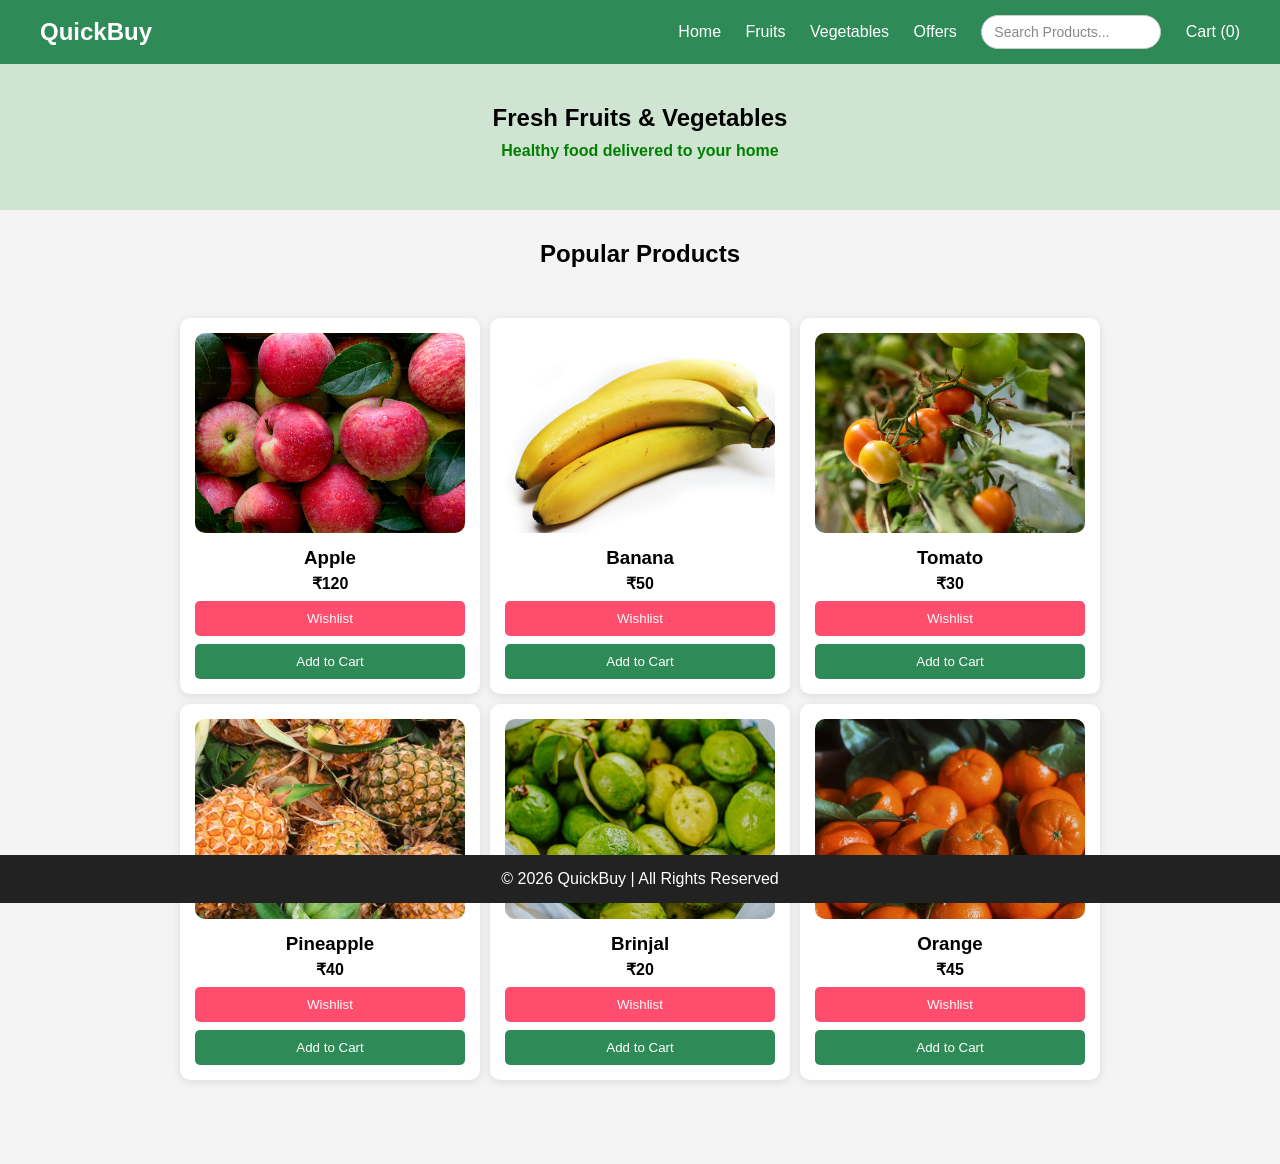
==== mini-project/QuickBuy/HTML/index.html @ e760521d "Add files via upload" ====
<!DOCTYPE html>
<html>

<head>
    <title>QuickBuy</title>
    <link rel="stylesheet" href="../CSS/style.css">
</head>

<body onload="loadCart()">

    <header>

        <h2>QuickBuy</h2>

        <nav>
            <a href="index.html">Home</a>
            <a href="fruits.html">Fruits</a>
            <a href="vegetables.html">Vegetables</a>
            <a href="offers.html">Offers</a>

            <input type="text" id="search" placeholder="Search Products..." onkeyup="searchProduct()">
            <a href="cart.html">Cart (<span id="cart-count">0</span>)</a>
        </nav>

    </header>

    <section class="hero">
        <h1>Fresh Fruits & Vegetables</h1>
        <p class="para">Healthy food delivered to your home</p>
    </section>

    <h2 class="title">Popular Products</h2>

    <section class="products">

        <div class="card">
            <img src="../Images/apple.avif">
            <h3>Apple</h3>
            <p>₹120</p>
            <button onclick="addWishlist('Apple')"> Wishlist</button>
            <button onclick="addToCart('Apple',120)">Add to Cart</button>
        </div>

        <div class="card">
            <img src="../Images/banana.avif">
            <h3>Banana</h3>
            <p>₹50</p>
            <button onclick="addWishlist('Banana')"> Wishlist</button>
            <button onclick="addToCart('Banana',50)">Add to Cart</button>
        </div>

        <div class="card">
            <img src="../Images/tomato.avif">
            <h3>Tomato</h3>
            <p>₹30</p>
            <button onclick="addWishlist('Tomato')"> Wishlist</button>
            <button onclick="addToCart('Tomato',30)">Add to Cart</button>
        </div>

        <div class="card">
            <img src="../Images/pineapple.avif">
            <h3>Pineapple</h3>
            <p>₹40</p>
            <button onclick="addWishlist('Pineapple')"> Wishlist</button>
            <button onclick="addToCart('Pineapple',40)">Add to Cart</button>
        </div>

        <div class="card">
            <img src="../Images/guava.avif">
            <h3>Brinjal</h3>
            <p>₹20</p>
            <button onclick="addWishlist('Brinjal')"> Wishlist</button>
            <button onclick="addToCart('Brinjal',20)">Add to Cart</button>
        </div>

        <div class="card">
            <img src="../Images/orange.avif">
            <h3>Orange</h3>
            <p>₹45</p>
            <button onclick="addWishlist('Orange')"> Wishlist</button>
            <button onclick="addToCart('Orange',45)">Add to Cart</button>
        </div>

    </section>

    <footer>
        <p>© 2026 QuickBuy | All Rights Reserved</p>
    </footer>

    <script src="../Javascript/script.js"></script>

</body>

</html>
---- mini-project/QuickBuy/CSS/style.css ----
*{
margin:0;
padding:0;
box-sizing:border-box;
font-family:Arial;
}

body{
background:#f4f4f4;
}

/* Navbar */

header{
display:flex;
justify-content:space-between;
align-items:center;
background:#2e8b57;
color:white;
padding:15px 40px;
}

.para{
    color: green;
    margin: 10px;
    font-weight: 600;
}

nav a{
color:white;
margin-left:20px;
text-decoration:none;
font-size:16px;
}

nav a:hover{
color: orange;
padding-bottom: 10px;
border-bottom: 2px solid orange;
}

/* Search Input */

#search{
padding:8px 12px;
margin-left:20px;
border:1px solid #ccc;
border-radius:20px;
outline:none;
font-size:14px;
width:180px;
transition:0.3s;
}

/* When user clicks */

#search:focus{
border-color:#2e8b57;
box-shadow:0 0 5px rgba(46,139,87,0.5);
}

/* Placeholder color */

#search::placeholder{
color:#888;
}

.card button{
display:block;
width:100%;
margin-top:8px;
}

.card button:first-of-type{
background:#ff4d6d;
}

/* Hero */

.hero{
background:#cfe5d1;
text-align:center;
padding:40px;
}

/* Section Title */

.title{
text-align:center;
margin:30px 0;
}

/* Product Grid */

.products{
display:flex;
flex-wrap: wrap;
justify-content: center;
gap:10px;
padding:20px 40px;
margin-bottom: 5%;
}

/* Card */

.card{
background:white;
padding:15px;
border-radius:10px;
text-align:center;
width: 300px;
box-shadow:0 2px 10px rgba(0,0,0,0.1);
}

.card img{
width:100%;
height:200px;
object-fit:cover;
border-radius:10px;
}

.card h3{
margin-top:10px;
}

.card p{
margin:5px 0;
font-weight:bold;
}

.card:hover{
    box-shadow: 5px 2px 5px rgb(231, 225, 225);
    transform: translateY(-10px);
}

/* Button */

button{
background:#2e8b57;
color:white;
border:none;
padding:10px 15px;
border-radius:5px;
cursor:pointer;
}

button:hover{
background:#1f6b45;
}

/* Cart Table */

.cart-table{
width:80%;
margin:30px auto;
border-collapse:collapse;
}

.cart-table th,
.cart-table td{
padding:12px;
border-bottom:1px solid #ddd;
text-align:center;
}

.total{
text-align:center;
margin:20px;
font-size:20px;
}

/* Footer */

footer{
background:#222;
color:white;
width: 100vw;
text-align:center;
padding:15px;
margin-top:40px;
position: fixed;
bottom:-3px;
}



@media (max-width:900px){

header{
flex-direction:column;
gap:10px;
}

.products{
padding:20px;
}

}

/* Mobile */

@media (max-width:600px){

nav a{
display:block;
margin:10px 0;
}

.hero{
padding:25px;
}

.card img{
height:160px;
}

footer{
font-size:14px;
}

}
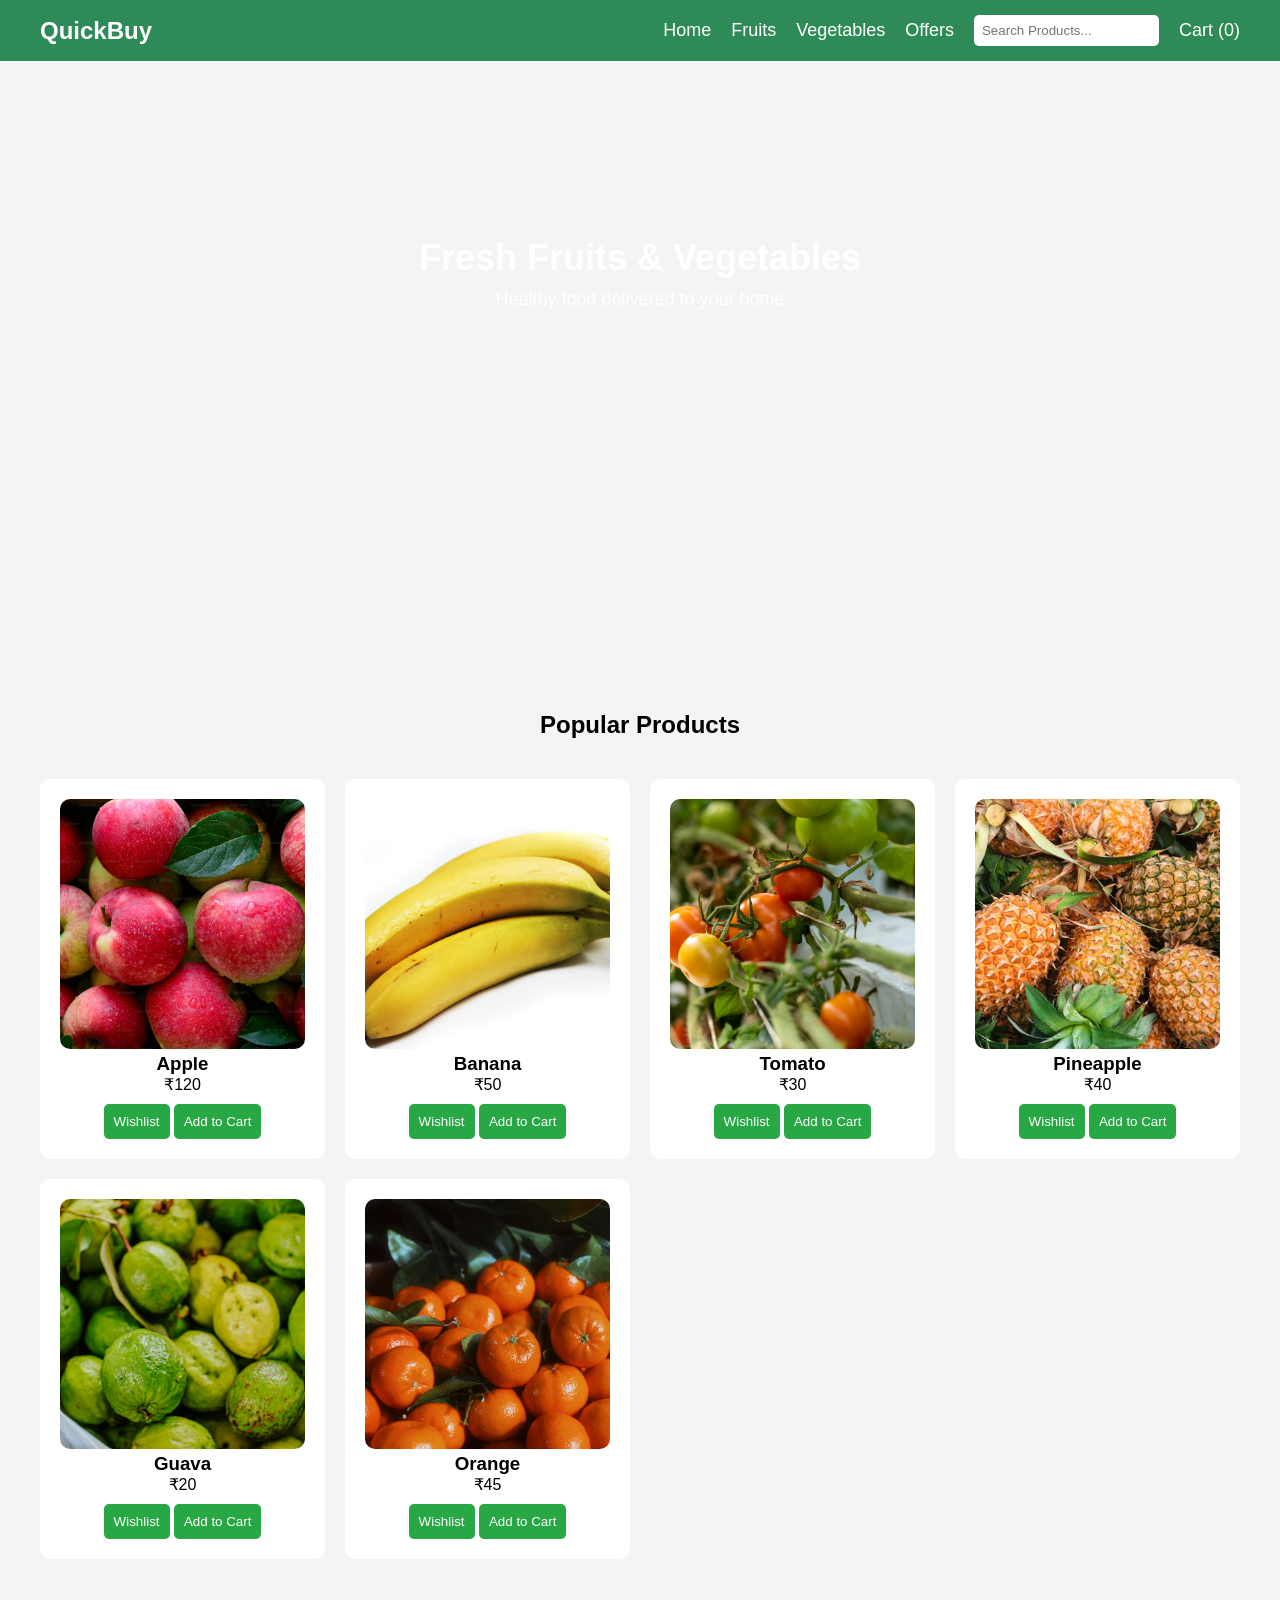
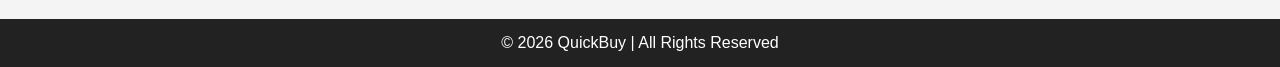
==== commit 1d9dc629: "Update index.html" ====
--- a/mini-project/QuickBuy/HTML/index.html
+++ b/mini-project/QuickBuy/HTML/index.html
@@ -1,94 +1,114 @@
 <!DOCTYPE html>
-<html>
+<html lang="en">
 
 <head>
+    <meta charset="UTF-8">
+    <meta name="viewport" content="width=device-width, initial-scale=1.0">
     <title>QuickBuy</title>
     <link rel="stylesheet" href="../CSS/style.css">
 </head>
 
 <body onload="loadCart()">
 
+    <!-- HEADER -->
     <header>
-
-        <h2>QuickBuy</h2>
+        <h2 class="logo">QuickBuy</h2>
 
         <nav>
-            <a href="index.html">Home</a>
-            <a href="fruits.html">Fruits</a>
-            <a href="vegetables.html">Vegetables</a>
-            <a href="offers.html">Offers</a>
-
-            <input type="text" id="search" placeholder="Search Products..." onkeyup="searchProduct()">
-            <a href="cart.html">Cart (<span id="cart-count">0</span>)</a>
+            <ul>
+                <li><a href="index.html">Home</a></li>
+                <li><a href="fruits.html">Fruits</a></li>
+                <li><a href="vegetables.html">Vegetables</a></li>
+                <li><a href="offers.html">Offers</a></li>
+                <li>
+                    <input type="text" id="search" placeholder="Search Products..." onkeyup="searchProduct()">
+                </li>
+                <li>
+                    <a href="cart.html">Cart (<span id="cart-count">0</span>)</a>
+                </li>
+            </ul>
         </nav>
-
     </header>
 
-    <section class="hero">
+    <!-- HERO SECTION -->
+    <section class="hero" id="hero">
         <h1>Fresh Fruits & Vegetables</h1>
-        <p class="para">Healthy food delivered to your home</p>
+        <p>Healthy food delivered to your home</p>
     </section>
 
-    <h2 class="title">Popular Products</h2>
+    <!-- PRODUCTS -->
+    <h2 style="text-align:center; margin-top:20px;">Popular Products</h2>
 
     <section class="products">
 
-        <div class="card">
-            <img src="../Images/apple.avif">
-            <h3>Apple</h3>
-            <p>₹120</p>
-            <button onclick="addWishlist('Apple')"> Wishlist</button>
-            <button onclick="addToCart('Apple',120)">Add to Cart</button>
-        </div>
+        <div class="product-grid">
 
-        <div class="card">
-            <img src="../Images/banana.avif">
-            <h3>Banana</h3>
-            <p>₹50</p>
-            <button onclick="addWishlist('Banana')"> Wishlist</button>
-            <button onclick="addToCart('Banana',50)">Add to Cart</button>
-        </div>
+            <!-- PRODUCT 1 -->
+            <div class="card">
+                <img src="../Images/apple.avif" alt="Apple">
+                <h3>Apple</h3>
+                <p>₹120</p>
+                <button onclick="addWishlist('Apple')">Wishlist</button>
+                <button onclick="addToCart('Apple',120)">Add to Cart</button>
+            </div>
 
-        <div class="card">
-            <img src="../Images/tomato.avif">
-            <h3>Tomato</h3>
-            <p>₹30</p>
-            <button onclick="addWishlist('Tomato')"> Wishlist</button>
-            <button onclick="addToCart('Tomato',30)">Add to Cart</button>
-        </div>
+            <!-- PRODUCT 2 -->
+            <div class="card">
+                <img src="../Images/banana.avif" alt="Banana">
+                <h3>Banana</h3>
+                <p>₹50</p>
+                <button onclick="addWishlist('Banana')">Wishlist</button>
+                <button onclick="addToCart('Banana',50)">Add to Cart</button>
+            </div>
 
-        <div class="card">
-            <img src="../Images/pineapple.avif">
-            <h3>Pineapple</h3>
-            <p>₹40</p>
-            <button onclick="addWishlist('Pineapple')"> Wishlist</button>
-            <button onclick="addToCart('Pineapple',40)">Add to Cart</button>
-        </div>
+            <!-- PRODUCT 3 -->
+            <div class="card">
+                <img src="../Images/tomato.avif" alt="Tomato">
+                <h3>Tomato</h3>
+                <p>₹30</p>
+                <button onclick="addWishlist('Tomato')">Wishlist</button>
+                <button onclick="addToCart('Tomato',30)">Add to Cart</button>
+            </div>
 
-        <div class="card">
-            <img src="../Images/guava.avif">
-            <h3>Brinjal</h3>
-            <p>₹20</p>
-            <button onclick="addWishlist('Brinjal')"> Wishlist</button>
-            <button onclick="addToCart('Brinjal',20)">Add to Cart</button>
-        </div>
+            <!-- PRODUCT 4 -->
+            <div class="card">
+                <img src="../Images/pineapple.avif" alt="Pineapple">
+                <h3>Pineapple</h3>
+                <p>₹40</p>
+                <button onclick="addWishlist('Pineapple')">Wishlist</button>
+                <button onclick="addToCart('Pineapple',40)">Add to Cart</button>
+            </div>
 
-        <div class="card">
-            <img src="../Images/orange.avif">
-            <h3>Orange</h3>
-            <p>₹45</p>
-            <button onclick="addWishlist('Orange')"> Wishlist</button>
-            <button onclick="addToCart('Orange',45)">Add to Cart</button>
+            <!-- PRODUCT 5 -->
+            <div class="card">
+                <img src="../Images/guava.avif" alt="Guava">
+                <h3>Guava</h3>
+                <p>₹20</p>
+                <button onclick="addWishlist('Guava')">Wishlist</button>
+                <button onclick="addToCart('Guava',20)">Add to Cart</button>
+            </div>
+
+            <!-- PRODUCT 6 -->
+            <div class="card">
+                <img src="../Images/orange.avif" alt="Orange">
+                <h3>Orange</h3>
+                <p>₹45</p>
+                <button onclick="addWishlist('Orange')">Wishlist</button>
+                <button onclick="addToCart('Orange',45)">Add to Cart</button>
+            </div>
+
         </div>
 
     </section>
 
-    <footer>
+    <!-- FOOTER -->
+    <footer class="footer">
         <p>© 2026 QuickBuy | All Rights Reserved</p>
     </footer>
 
-    <script src="../Javascript/script.js"></script>
+    <!-- SCRIPT -->
+    <script src="../JS/index.js"></script>
 
 </body>
 
-</html>+</html>
--- a/mini-project/QuickBuy/CSS/style.css
+++ b/mini-project/QuickBuy/CSS/style.css
@@ -1,221 +1,185 @@
 *{
-margin:0;
-padding:0;
-box-sizing:border-box;
-font-family:Arial;
+  margin:0;
+  padding:0;
+  box-sizing:border-box;
+  font-family:Arial, sans-serif;
 }
 
 body{
-background:#f4f4f4;
+  background:#f4f4f4;
 }
 
-/* Navbar */
-
 header{
-display:flex;
-justify-content:space-between;
-align-items:center;
-background:#2e8b57;
-color:white;
-padding:15px 40px;
+  display:flex;
+  justify-content:space-between;
+  align-items:center;
+  padding:15px 40px;
+  background:#2e8b57;
+  color:white;
 }
 
-.para{
-    color: green;
-    margin: 10px;
-    font-weight: 600;
+.logo{
+  font-size:24px;
+  font-weight:bold;
+}
+
+nav ul{
+  display:flex;
+  list-style:none;
+  gap:20px;
+  align-items:center;
 }
 
 nav a{
-color:white;
-margin-left:20px;
-text-decoration:none;
-font-size:16px;
+  color:white;
+  text-decoration:none;
+  font-size:18px;
 }
 
-nav a:hover{
-color: orange;
-padding-bottom: 10px;
-border-bottom: 2px solid orange;
+nav ul li a:hover{
+  color:orange;
+  border-bottom:2px solid orange;
+  padding-bottom:5px;
 }
 
-/* Search Input */
-
-#search{
-padding:8px 12px;
-margin-left:20px;
-border:1px solid #ccc;
-border-radius:20px;
-outline:none;
-font-size:14px;
-width:180px;
-transition:0.3s;
+.hero{
+  text-align:center;
+  padding:60px;
+  background:url('../Images/bg-image.avif') no-repeat center center/cover;
+  height:70vh;
 }
 
-/* When user clicks */
-
-#search:focus{
-border-color:#2e8b57;
-box-shadow:0 0 5px rgba(46,139,87,0.5);
+.hero h1,
+.hero p{
+  color:white;
 }
 
-/* Placeholder color */
-
-#search::placeholder{
-color:#888;
+.hero h1{
+  margin-top:10%;
+  font-size:36px;
 }
 
-.card button{
-display:block;
-width:100%;
-margin-top:8px;
+.hero p{
+  margin-top:10px;
+  font-size:18px;
 }
 
-.card button:first-of-type{
-background:#ff4d6d;
+.products{
+  padding:40px;
+  text-align:center;
 }
 
-/* Hero */
-
-.hero{
-background:#cfe5d1;
-text-align:center;
-padding:40px;
+.product-grid{
+  display:grid;
+  grid-template-columns:repeat(auto-fit,minmax(250px,1fr));
+  gap:20px;
 }
 
-/* Section Title */
-
-.title{
-text-align:center;
-margin:30px 0;
-}
-
-/* Product Grid */
-
-.products{
-display:flex;
-flex-wrap: wrap;
-justify-content: center;
-gap:10px;
-padding:20px 40px;
-margin-bottom: 5%;
-}
-
-/* Card */
-
 .card{
-background:white;
-padding:15px;
-border-radius:10px;
-text-align:center;
-width: 300px;
-box-shadow:0 2px 10px rgba(0,0,0,0.1);
+  background:white;
+  padding:20px;
+  border-radius:10px;
+  text-align:center;
+  transition:0.3s;
 }
 
 .card img{
-width:100%;
-height:200px;
-object-fit:cover;
-border-radius:10px;
-}
-
-.card h3{
-margin-top:10px;
-}
-
-.card p{
-margin:5px 0;
-font-weight:bold;
+  width:100%;
+  height:250px;
+  border-radius:10px;
+  object-fit:cover;
 }
 
 .card:hover{
-    box-shadow: 5px 2px 5px rgb(231, 225, 225);
-    transform: translateY(-10px);
+  box-shadow:0 8px 20px rgba(0,0,0,0.15);
+  transform:translateY(-10px);
 }
 
-/* Button */
-
 button{
-background:#2e8b57;
-color:white;
-border:none;
-padding:10px 15px;
-border-radius:5px;
-cursor:pointer;
+  background:#28a745;
+  color:white;
+  border:none;
+  padding:10px;
+  margin-top:10px;
+  cursor:pointer;
+  border-radius:5px;
+  transition:0.3s;
 }
 
 button:hover{
-background:#1f6b45;
+  background:#218838;
 }
 
-/* Cart Table */
-
 .cart-table{
-width:80%;
-margin:30px auto;
-border-collapse:collapse;
+  width:80%;
+  margin:auto;
+  border-collapse:collapse;
 }
 
 .cart-table th,
 .cart-table td{
-padding:12px;
-border-bottom:1px solid #ddd;
-text-align:center;
+  padding:10px;
+  border-bottom:1px solid #ddd;
+  text-align:center;
 }
 
-.total{
-text-align:center;
-margin:20px;
-font-size:20px;
+#search{
+  padding:8px;
+  border-radius:5px;
+  border:none;
+  outline:none;
 }
 
-/* Footer */
-
-footer{
-background:#222;
-color:white;
-width: 100vw;
-text-align:center;
-padding:15px;
-margin-top:40px;
-position: fixed;
-bottom:-3px;
+.footer{
+  background:#222;
+  color:white;
+  text-align:center;
+  padding:15px;
+  margin-top:20px;
 }
 
 
+@media (max-width:768px){
 
-@media (max-width:900px){
+  header{
+    flex-direction:column;
+    text-align:center;
+  }
 
-header{
-flex-direction:column;
-gap:10px;
+  nav ul{
+    flex-direction:column;
+    gap:10px;
+  }
+
+  .product-grid{
+    grid-template-columns:1fr;
+  }
+
+  .hero h1{
+    font-size:28px;
+  }
+
+  .hero p{
+    font-size:16px;
+  }
+
+  .footer{
+    font-size:14px;
+  }
 }
 
-.products{
-padding:20px;
+@media (max-width:480px){
+
+  .logo{
+    font-size:20px;
+  }
+
+  .hero{
+    padding:40px 10px;
+  }
+
+  button{
+    padding:8px 12px;
+    font-size:14px;
+  }
 }
-
-}
-
-/* Mobile */
-
-@media (max-width:600px){
-
-nav a{
-display:block;
-margin:10px 0;
-}
-
-.hero{
-padding:25px;
-}
-
-.card img{
-height:160px;
-}
-
-footer{
-font-size:14px;
-}
-
-}
